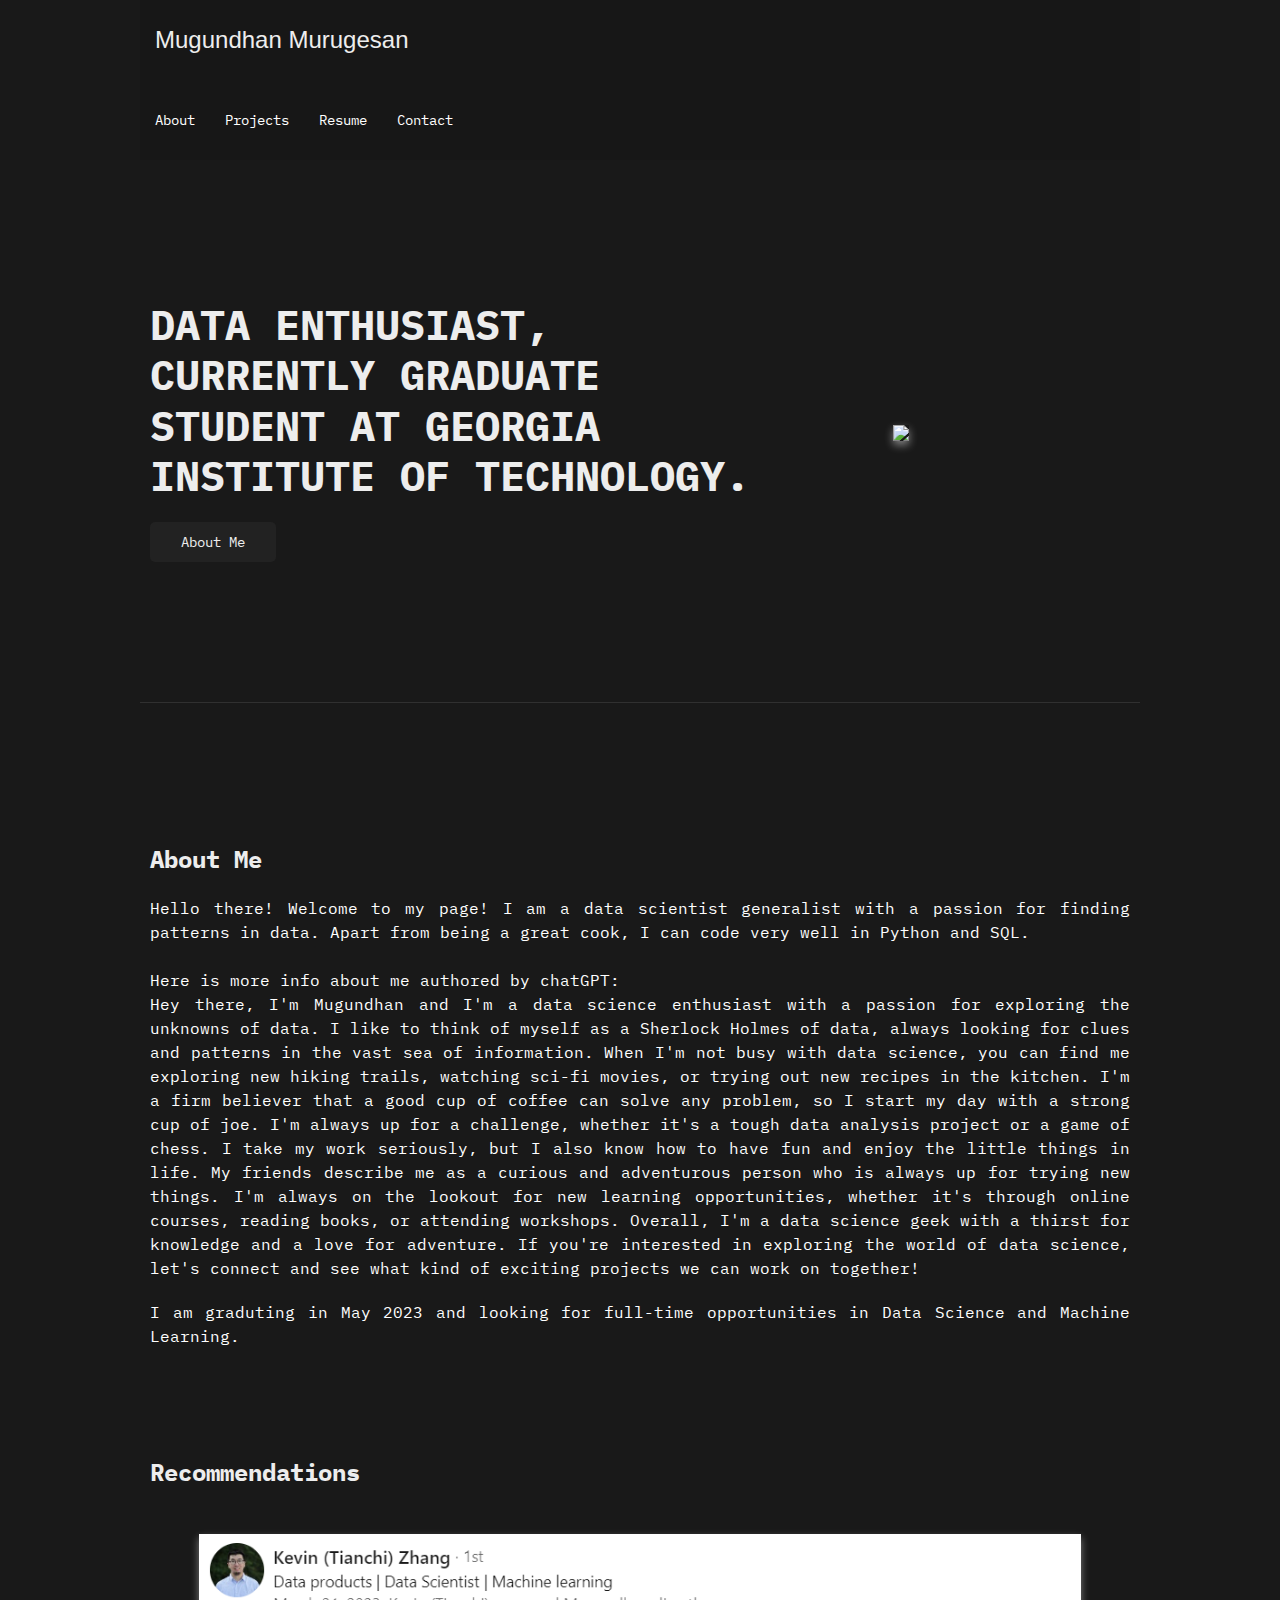
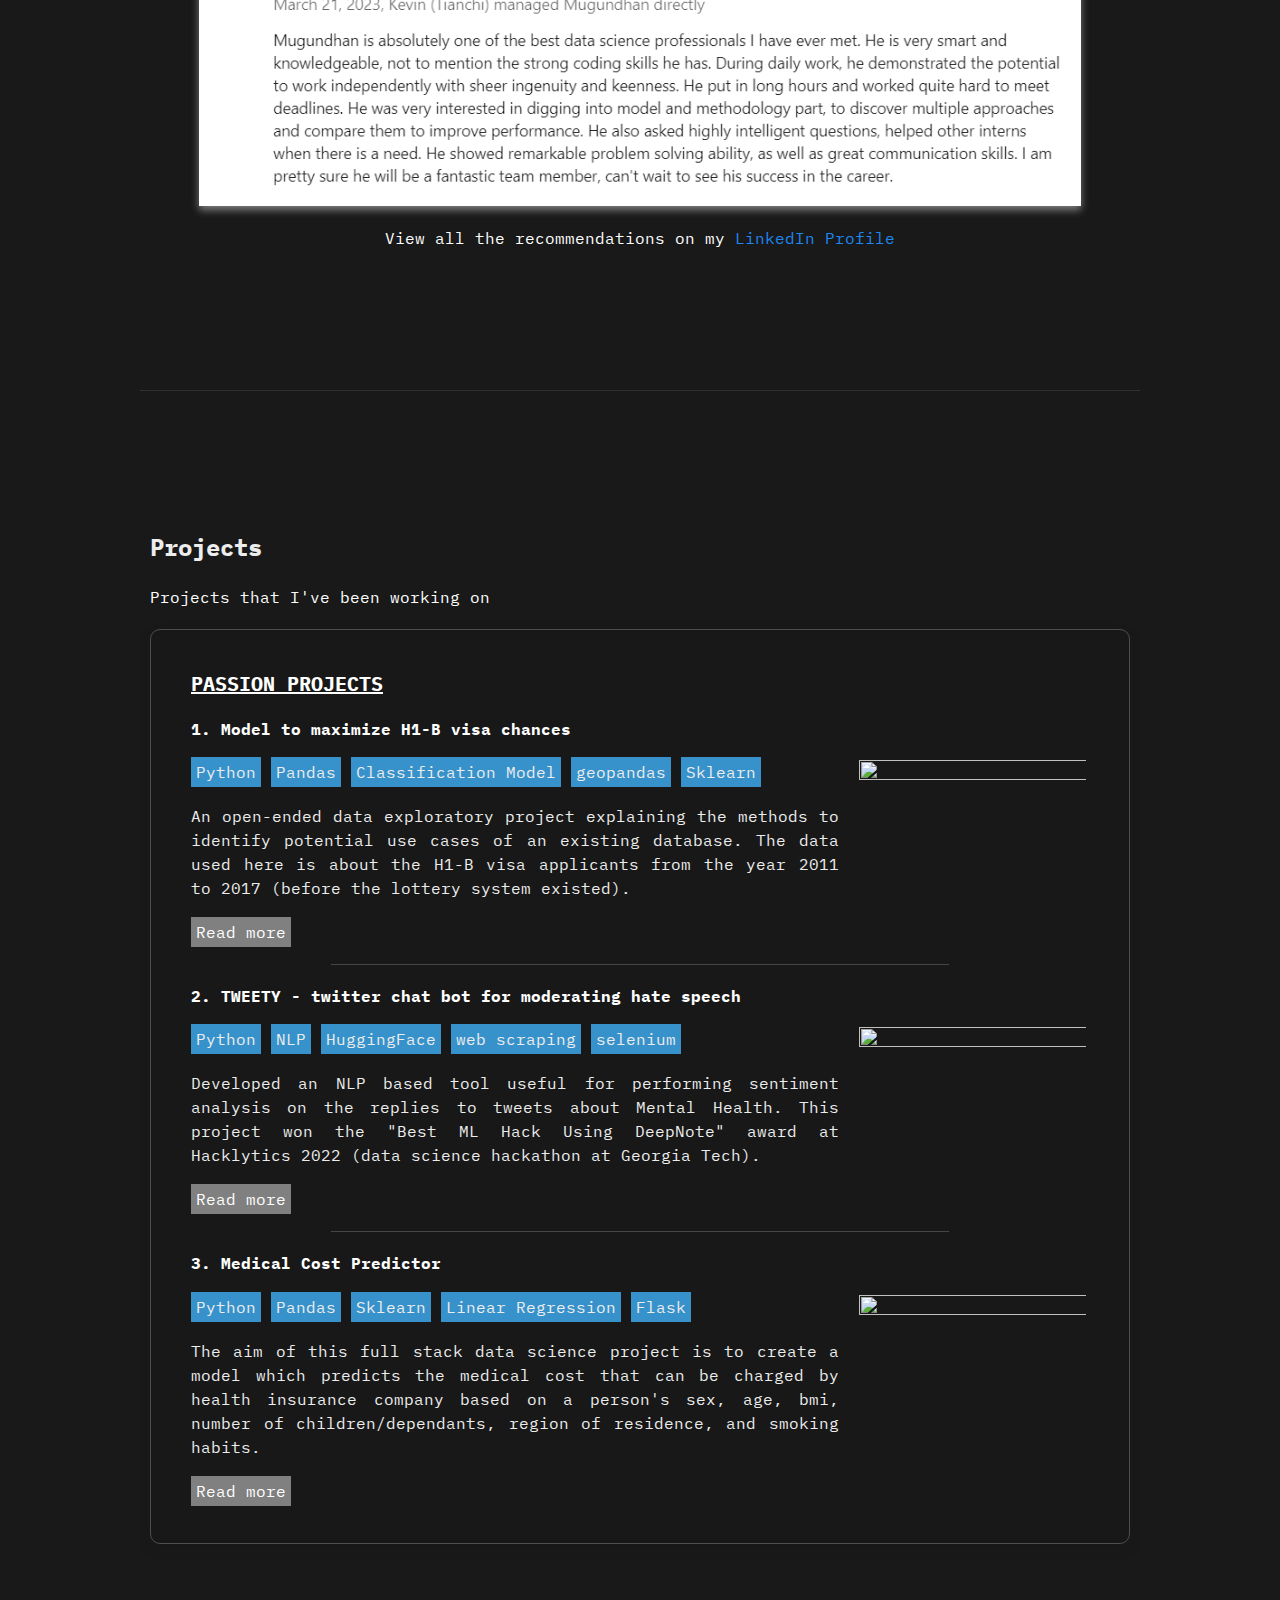
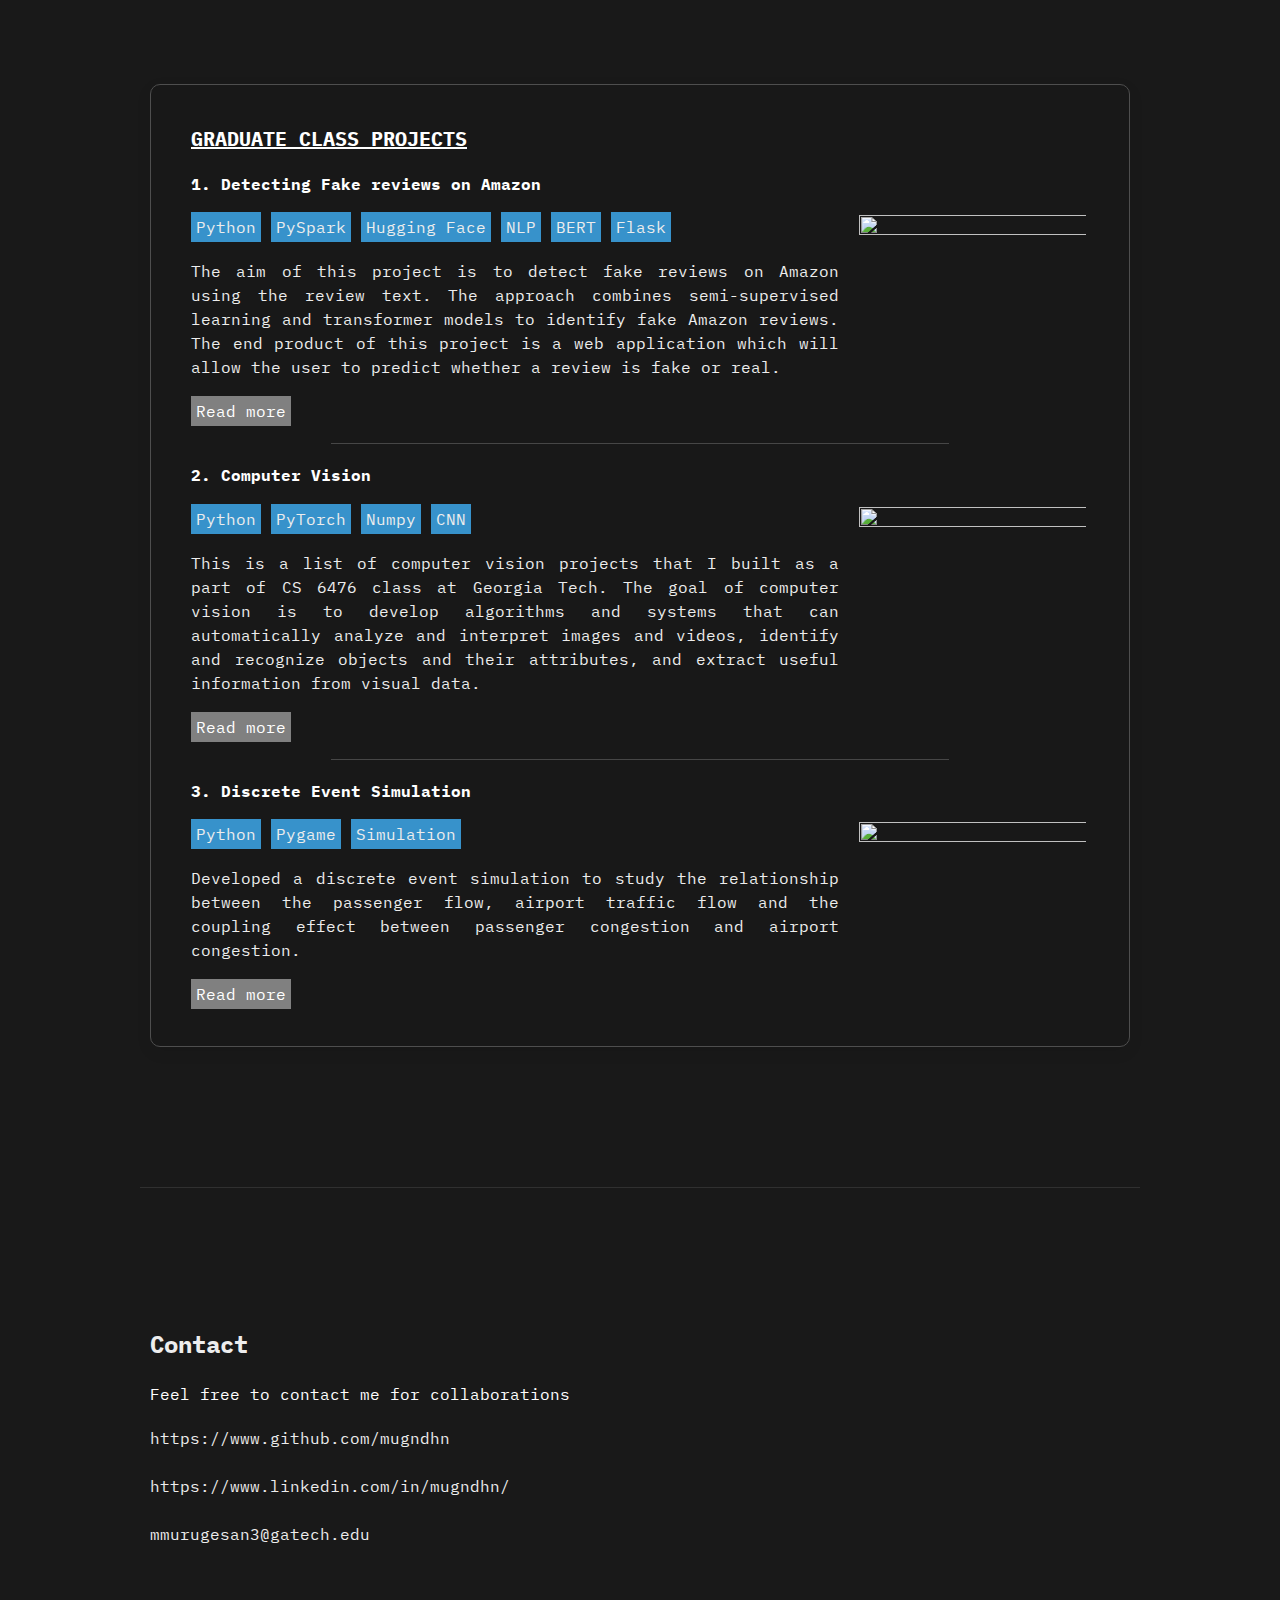
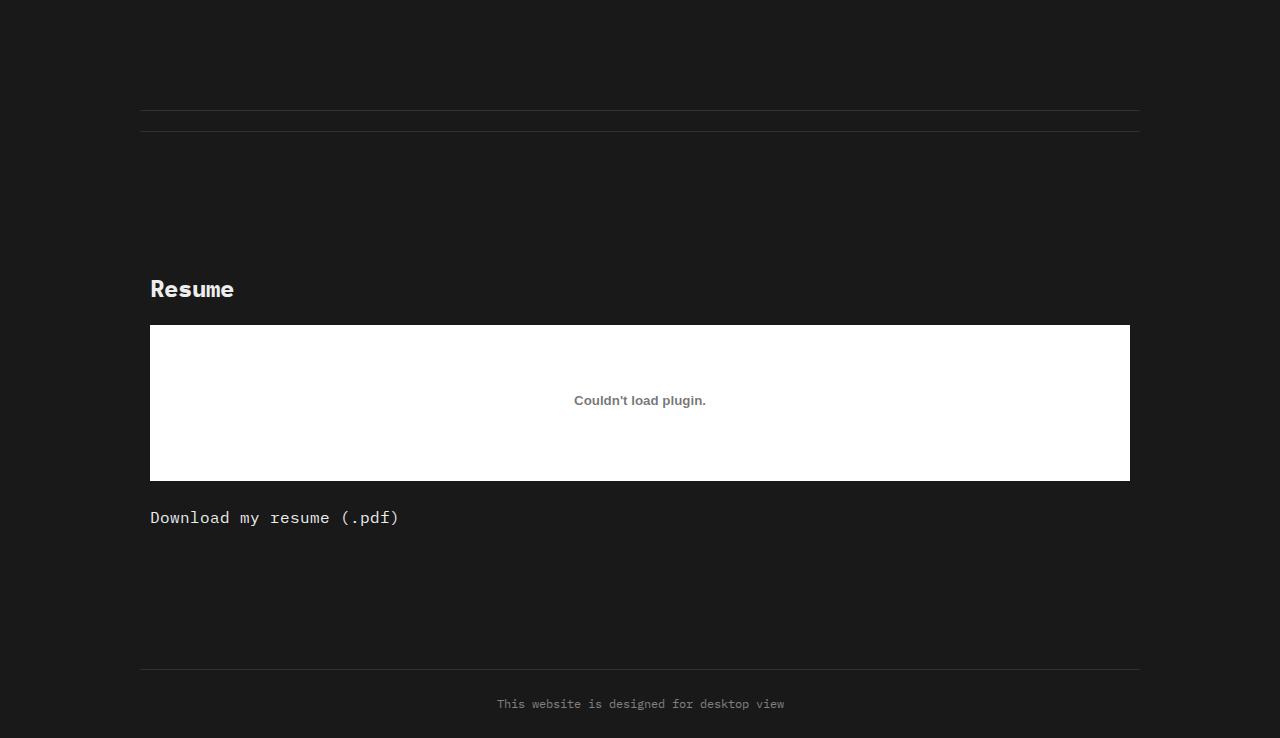
==== index.html @ a75c5e51 "portfolio" ====
<!DOCTYPE html>
<html lang="en">
<head>
    <meta charset="UTF-8">
    <meta http-equiv="X-UA-Compatible" content="IE=edge">
    <meta name="viewport" content="width=device-width, initial-scale=1.0">
    <link rel="stylesheet" href="css/uikit.css">
    <link rel="stylesheet" href="css/styles.css">
    <script src="js/uikit.js"></script>
    <script src="js/uikit-icons.js"></script>
    <script> 
    function forceDownload(link){
    var url = link.getAttribute("data-href");
    var fileName = link.getAttribute("download");
    link.innerText = "...";
    var xhr = new XMLHttpRequest();
    xhr.open("GET", url, true);
    xhr.responseType = "blob";
    xhr.onload = function(){
        var urlCreator = window.URL || window.webkitURL;
        var imageUrl = urlCreator.createObjectURL(this.response);
        var tag = document.createElement('a');
        tag.href = imageUrl;
        tag.download = fileName;
        document.body.appendChild(tag);
        tag.click();
        document.body.removeChild(tag);
        link.innerText="Download";
    }
    xhr.send();
}
    </script>
    <title>Mugundhan Murugesan - Portfolio</title>
</head>
<body>
<!-- Navigation Bar -->
    <nav class="uk-navbar-container uk-margin-small-left uk-margin-small-right uk-visible@m uk-margin-xlarge-left uk-margin-xlarge-right" uk-navbar uk-sticky="sel-target: .uk-navbar-container; cls-active: uk-navbar-sticky">

    <div class="uk-navbar-left">
        <a href="" class="uk-navbar-item uk-logo uk-light">Mugundhan Murugesan</a>
    </div>
    <div class="uk-navbar-right">

        <ul class="uk-navbar-nav uk-light">
            <li><a class="uk-button-text uk-text-capitalize" href="#about" uk-scroll>About</a></li>
            <li><a class="uk-button-text uk-text-capitalize" href="#passionprojects" uk-scroll>Projects</a></li>
            <li><a class="uk-button-text uk-text-capitalize" href="#resume" uk-scroll>Resume</a></li>
            <li><a class="uk-button-text uk-text-capitalize" href="#contact" uk-scroll>Contact</a></li>
            <!-- <li><a class="uk-button-text uk-text-capitalize" href="mailto:mmurugesan3@gatech.edu" uk-scroll>Contact</a></li> -->

        </ul>

    </div>
</nav>
<!-- Navigation Bar Ends  -->

<!-- Navigation Bar Mobile -->
<nav class="uk-navbar-container uk-margin-small-left uk-margin-small-right uk-hidden@m uk-margin-xlarge-left uk-margin-xlarge-right" uk-navbar uk-sticky="sel-target: .uk-navbar-container; cls-active: uk-navbar-sticky">
    
    <div class="uk-navbar-left">
        <a href="" class="uk-navbar-item uk-logo uk-light">Mugundhan Murugesan</a>
    </div>
    <div class="uk-navbar-right">

        <ul class="uk-navbar-nav uk-light">
            <li><button uk-toggle="target: #offcanvas-nav" type="button" uk-navbar-toggle-icon></button></li>

        </ul>

    </div>
</nav>
<!-- Change This -->
<div id="offcanvas-nav" uk-offcanvas="overlay: true">
    <div class="uk-offcanvas-bar uk-flex uk-flex-column">

        <ul class="uk-nav uk-nav-primary uk-nav-center uk-margin-auto-vertical">
            <li class="uk-active"><a href="#" uk-scroll>Home</a></li>
            <li class="uk-active"><a href="#about" uk-scroll>About</a></li>
            <li class="uk-active"><a href="#passionprojects" uk-scroll>Projects</a></li>
            <li class="uk-active"><a href="#resume" uk-scroll>Resume</a></li>
            <li><a class="uk-button-text uk-text-capitalize" href="#contact" uk-scroll>Contact</a></li>
            <!-- <li class="uk-active"><a href="mailto:mmurugesan3@gatech.edu">Contact</a></li> - change to ur email -->

        </ul>

    </div>
</div>

<!-- Navigation Bar Mobile Ends -->
<!-- Home -->
<section class="uk-margin-small-left uk-margin-small-right uk-margin-xlarge-top uk-margin-xlarge-bottom">

    <div class="container">
    <div>
    <h1 class="uk-margin-xlarge-left uk-light uk-text-left uk-margin-xlarge-right" > 
    DATA ENTHUSIAST, CURRENTLY GRADUATE STUDENT AT GEORGIA INSTITUTE OF TECHNOLOGY.</h1>
    <a href="#about" class="uk-margin-xlarge-left uk-text-capitalize uk-button uk-button-secondary" uk-scroll>About Me</a>
    </div>
        <div class="image">
          <img src="img/pic.jpeg" width="70%" height="70%" style="box-shadow: 0 4px 8px 0 rgba(255, 255, 255, 0.452); transition: 0.3s;">
        </div>
      </div>

</section>

<!-- Home Ends -->


<hr class="uk-margin-xlarge-top uk-margin-xlarge-left uk-margin-xlarge-right">

<!-- About Me -->
<section id="about" class="uk-margin-small-left uk-margin-small-right uk-margin-xlarge-top uk-margin-xlarge-bottom">
<h3 class="uk-margin-xlarge-left uk-light">About Me</h3>
<!-- Change here to ur paragraph -->
<p align="justify" class="uk-margin-xlarge-left uk-margin-xlarge-right">Hello there! Welcome to my page! I am a data scientist generalist with a passion for finding patterns in data. 
    Apart from being a great cook, I can code very well in Python and SQL. <br><br>Here is more info about me authored by chatGPT:  <br>
    Hey there, I'm Mugundhan and I'm a data science enthusiast with a passion for exploring the unknowns of data. I like to think of myself as a Sherlock Holmes of data, always looking for clues and patterns in the vast sea of information.

When I'm not busy with data science, you can find me exploring new hiking trails, watching sci-fi movies, or trying out new recipes in the kitchen. I'm a firm believer that a good cup of coffee can solve any problem, so I start my day with a strong cup of joe.

I'm always up for a challenge, whether it's a tough data analysis project or a game of chess. I take my work seriously, but I also know how to have fun and enjoy the little things in life.

My friends describe me as a curious and adventurous person who is always up for trying new things. I'm always on the lookout for new learning opportunities, whether it's through online courses, reading books, or attending workshops.

Overall, I'm a data science geek with a thirst for knowledge and a love for adventure. If you're interested in exploring the world of data science, let's connect and see what kind of exciting projects we can work on together! 
</p> 
<p align="justify" class="uk-margin-xlarge-left uk-margin-xlarge-right">I am graduting in May 2023 and looking for full-time opportunities in Data Science and Machine Learning.</p>
<a href="https://www.github.com/mugndhn" target="_blank" rel="noopener noreferrer" class="uk-margin-xlarge-left uk-light uk-button-text" uk-icon="github"></a>&nbsp;
<a href="https://www.linkedin.com/in/mugndhn/" target="_blank" rel="noopener noreferrer" class=" uk-light uk-button-text" uk-icon="linkedin"></a>&nbsp;
<a href="mailto:mmurugesan3@gatech.edu" class=" uk-light uk-button-text" uk-icon="mail"></a>
<br>
<br>

<h3 class="uk-margin-xlarge-left uk-light">Recommendations</h3>
<br>
<div >
<center><img src="img/kevin.PNG" width="70%" height="70%" style="box-shadow: 0 4px 8px 0 rgba(255, 255, 255, 0.452); transition: 0.3s;"></div></center>
<p align="center">View all the recommendations on my <a href="https://www.linkedin.com/in/mugndhn/" target="_blank" rel="noopener noreferrer">LinkedIn Profile</a></p>
<!-- About Me Ends -->


</section>

<!-- Projects Section -->
<hr class="uk-margin-xlarge-left uk-margin-xlarge-right">
<section id="passionprojects" class="uk-margin-small-left uk-margin-small-right uk-margin-xlarge-top uk-margin-xlarge-bottom">
<h3 class="uk-margin-xlarge-left uk-light">Projects</h3>
<p class="uk-margin-xlarge-left">Projects that I've been working on</p>
<!-- PASSION PROJECTS -->
<div class="uk-margin-xlarge-left uk-margin-xlarge-right">
    <!-- Change all of this to ur projects -->
    <div class="uk-margin uk-card uk-card-secondary uk-card-body ">

        <h4><u>PASSION PROJECTS</u></h4>
        <!-- project 1 -->
        <a href="proj1.1.html"><h5>1. Model to maximize H1-B visa chances </h5></a>
        <span class="skills" >Python</span>&nbsp;<span class="skills" >Pandas</span>&nbsp;<span class="skills" >Classification Model</span>&nbsp;<span class="skills" >geopandas</span>&nbsp;<span class="skills" >Sklearn</span>&nbsp;
        
            <img src='img/h1b.jpg' style='float: right;padding: 0px 3px 10px 20px;' width="250px" height="150px" />
        <p align="justify">An open-ended data exploratory project explaining the methods to identify potential use cases of an existing database. The data used here is about the H1-B visa applicants from the year 2011 to 2017 (before the lottery system existed).</p>
        <a class="readmore" href="proj1.1.html">
            <span>
            </span> Read more </a>
        <hr class="uk-margin-xlarge-left uk-margin-xlarge-right">
        <!-- project 2 -->
        <a href="proj1.2.html"><h5>2. TWEETY - twitter chat bot for moderating hate speech</h5></a>
        <span class="skills" >Python</span>&nbsp;<span class="skills" >NLP</span>&nbsp;<span class="skills" >HuggingFace</span>&nbsp;<span class="skills" >web scraping</span>&nbsp;<span class="skills" >selenium</span>&nbsp;
        <img src='img/twitter.jpg' style='float: right;padding: 0px 3px 10px 20px;' width="250px" height="150px" />
        <p align="justify">Developed an NLP based tool useful for performing sentiment analysis on the replies to tweets about Mental Health. This project won the "Best ML Hack Using DeepNote" award at Hacklytics 2022 (data science hackathon at Georgia Tech).</p>
        <a class="readmore" href="proj1.2.html">
            <span>
            </span> Read more </a>
        <hr class="uk-margin-xlarge-left uk-margin-xlarge-right">
        <!-- project 2 -->
        <a href="proj1.3.html"><h5>3. Medical Cost Predictor</h5></a>
        <span class="skills" >Python</span>&nbsp;<span class="skills" >Pandas</span>&nbsp;<span class="skills" >Sklearn</span>&nbsp;<span class="skills" >Linear Regression</span>&nbsp;<span class="skills" >Flask</span>&nbsp;
        <img src='img/med.jpg' style='float: right;padding: 0px 3px 10px 20px;' width="250px" height="150px" />
        <p align="justify">The aim of this full stack data science project is to create a model which predicts the medical cost that can be charged by health insurance company based on a person's sex, age, bmi, number of children/dependants, region of residence, and smoking habits.</p>
        <a class="readmore" href="proj1.3.html">
            <span>
            </span> Read more </a>            
        </div>
    </div>
</section>
<section id="classprojects" class="uk-margin-small-left uk-margin-small-right uk-margin-xlarge-top uk-margin-xlarge-bottom">
<!-- GRADUATE CLASS PROJECTS -->
<div class="uk-margin-xlarge-left uk-margin-xlarge-right">
    <!-- Change all of this to ur projects -->
    <div class="uk-margin uk-card uk-card-secondary uk-card-body ">

        <h4><u>GRADUATE CLASS PROJECTS</u></h4>
        <!-- project 1 -->
        <!-- project 2 -->
        <a href="proj2.1.html"><h5>1. Detecting Fake reviews on Amazon</h5></a>
        <span class="skills" >Python</span>&nbsp;<span class="skills" >PySpark</span>&nbsp;<span class="skills" >Hugging Face</span>&nbsp;<span class="skills" >NLP</span>&nbsp;<span class="skills" >BERT</span>&nbsp;<span class="skills" >Flask</span>&nbsp;
        <img src='img/amazon.png' style='float: right;padding: 0px 3px 10px 20px;' width="250px" height="150px" />
        <p align="justify">The aim of this project is to detect fake reviews on Amazon using the review text. The approach combines semi-supervised learning and transformer models to identify fake Amazon reviews. The end product of this project is a web application which will allow the user to predict whether a review is fake or real.</p>
        <a class="readmore" href="proj2.1.html">
            <span>
            </span> Read more </a>
        <hr class="uk-margin-xlarge-left uk-margin-xlarge-right">
        <!-- project 2 -->
        <a href="proj2.2.html"><h5>2. Computer Vision</h5></a>
        <span class="skills" >Python</span>&nbsp;<span class="skills" >PyTorch</span>&nbsp;<span class="skills" >Numpy</span>&nbsp;<span class="skills" >CNN</span>&nbsp;
        <img src='img/cv.jpg' style='float: right;padding: 0px 3px 10px 20px;' width="250px" height="150px" />
        <p align="justify">This is a list of computer vision projects that I built as a part of CS 6476 class at Georgia Tech. The goal of computer vision is to develop algorithms and systems that can automatically analyze and interpret images and videos, identify and recognize objects and their attributes, and extract useful information from visual data. </p>
        <a class="readmore" href="proj2.2.html">
            <span>
            </span> Read more </a>
            <hr class="uk-margin-xlarge-left uk-margin-xlarge-right">
        <!-- project 2 -->
        <a href="proj2.3.html"><h5>3. Discrete Event Simulation</h5></a>
        <span class="skills" >Python</span>&nbsp;<span class="skills" >Pygame</span>&nbsp;<span class="skills" >Simulation</span>&nbsp;
        <img src='img/airport.jpg' style='float: right;padding: 0px 3px 10px 20px;' width="250px" height="150px" />
        <p align="justify">Developed a discrete event simulation to study the relationship between the passenger flow, airport traffic flow and the coupling effect between passenger congestion and airport congestion.</p>
            <a class="readmore" href="proj2.3.html">
            <span>
            </span> Read more </a>            
        </div>
    </div>
</section>
</div>
<!-- Projects Section Ends -->

</section>

<!-- Contact Section -->
<hr class="uk-margin-xlarge-left uk-margin-xlarge-right">
<section id="contact" class="uk-margin-small-left uk-margin-small-right uk-margin-xlarge-top uk-margin-xlarge-bottom">
<h3 class="uk-margin-xlarge-left uk-light">Contact</h3>
<p class="uk-margin-xlarge-left">Feel free to contact me for collaborations</p>

<div class="uk-margin-xlarge-left uk-margin-xlarge-right">
    <!-- Change all of this to ur projects -->
        <a href="" class = "uk-light uk-button-text" uk-icon="github"></a> 
        <a class=" uk-light" href="https://www.github.com/mugndhn" target="_blank" rel="noopener noreferrer"> <span uk-icon="link"> </span> https://www.github.com/mugndhn </a> <br> <br>
        <a href="" class=" uk-light uk-button-text" uk-icon="linkedin"></a>
        <a class=" uk-light" href="https://www.linkedin.com/in/mugndhn/" target="_blank" rel="noopener noreferrer"> <span uk-icon="link"> </span> https://www.linkedin.com/in/mugndhn/ </a> <br> <br>
        <a href="" class=" uk-light uk-button-text" uk-icon="mail"></a>
        <a class=" uk-light" href="mailto:mmurugesan3@gatech.edu"> <span uk-icon="link"> </span> mmurugesan3@gatech.edu </a> <br> <br> 
    </div>
</section>
<hr class="uk-margin-xlarge-left uk-margin-xlarge-right">
</div>
<!-- Contact Section Ends -->
  
</section>

<!-- Resume Section -->
<hr class="uk-margin-xlarge-left uk-margin-xlarge-right">
<section id="resume" class="uk-margin-small-left uk-margin-small-right uk-margin-xlarge-top uk-margin-xlarge-bottom">
<h3 class="uk-margin-xlarge-left uk-light">Resume</h3>

<div class="uk-margin-xlarge-left uk-margin-xlarge-right">
    <!-- Change all of this to ur projects -->
    <div class="resume">
        <!-- <h4>Project Name</h4> -->
        <embed src="lib/Mugundhan_Resume_00001.svg" type="application/pdf"   height="100%" width="100%">
        <a class="uk-light uk-button-text" href="lib/Mugundhan_Resume.pdf" target="_blank" rel="noopener noreferrer" download="Mugundhan_Murugesan_Resume.pdf" > 
        </div> <br>
            <span uk-icon="icon: link" class="uk-light uk-button-text"> </span> Download my resume (.pdf) </a>


</section>
<hr class="uk-margin-xlarge-left uk-margin-xlarge-right">
</div>
<!-- Resume Section Ends -->
<div align="center" class="uk-margin-xlarge-left uk-margin-xlarge-right"   >
    <small align="center" style="font-size: 12px; color: grey">This website is designed for desktop view</small>
  </div>
<br>
</body>
</html>
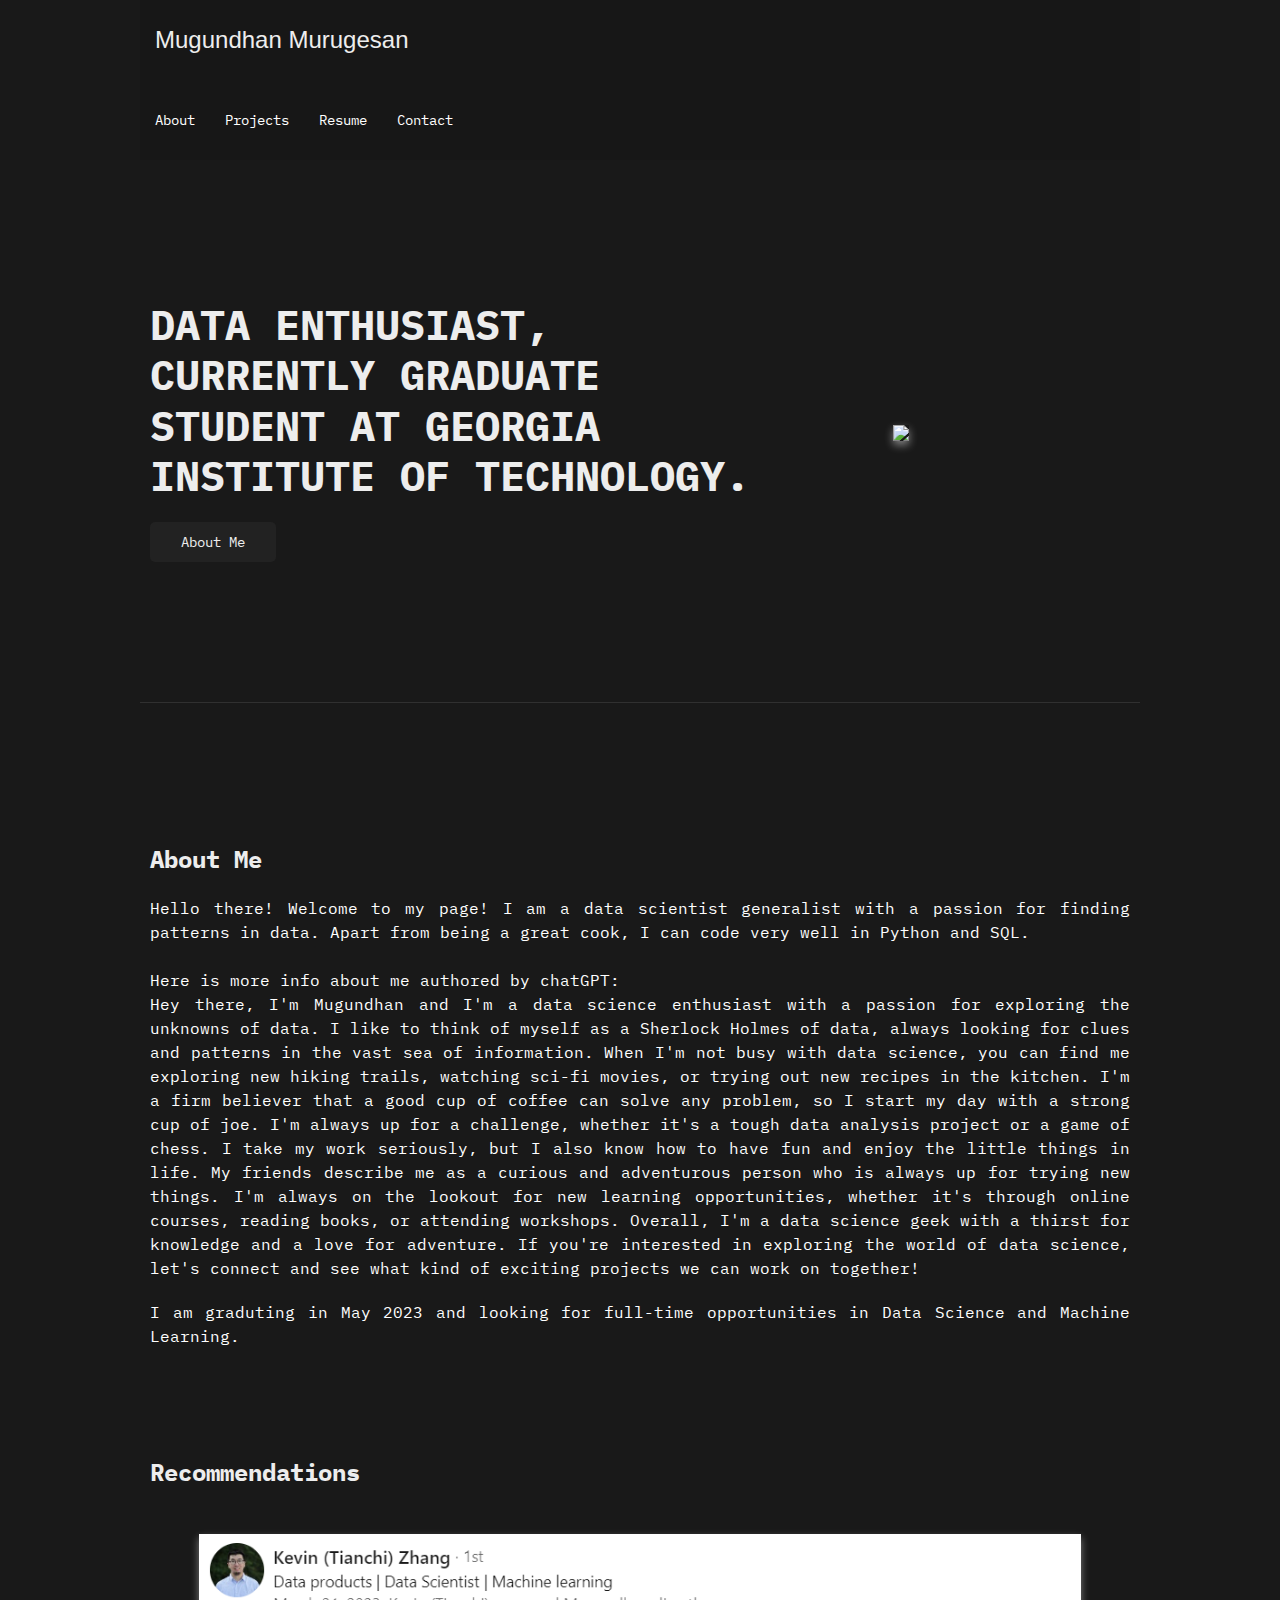
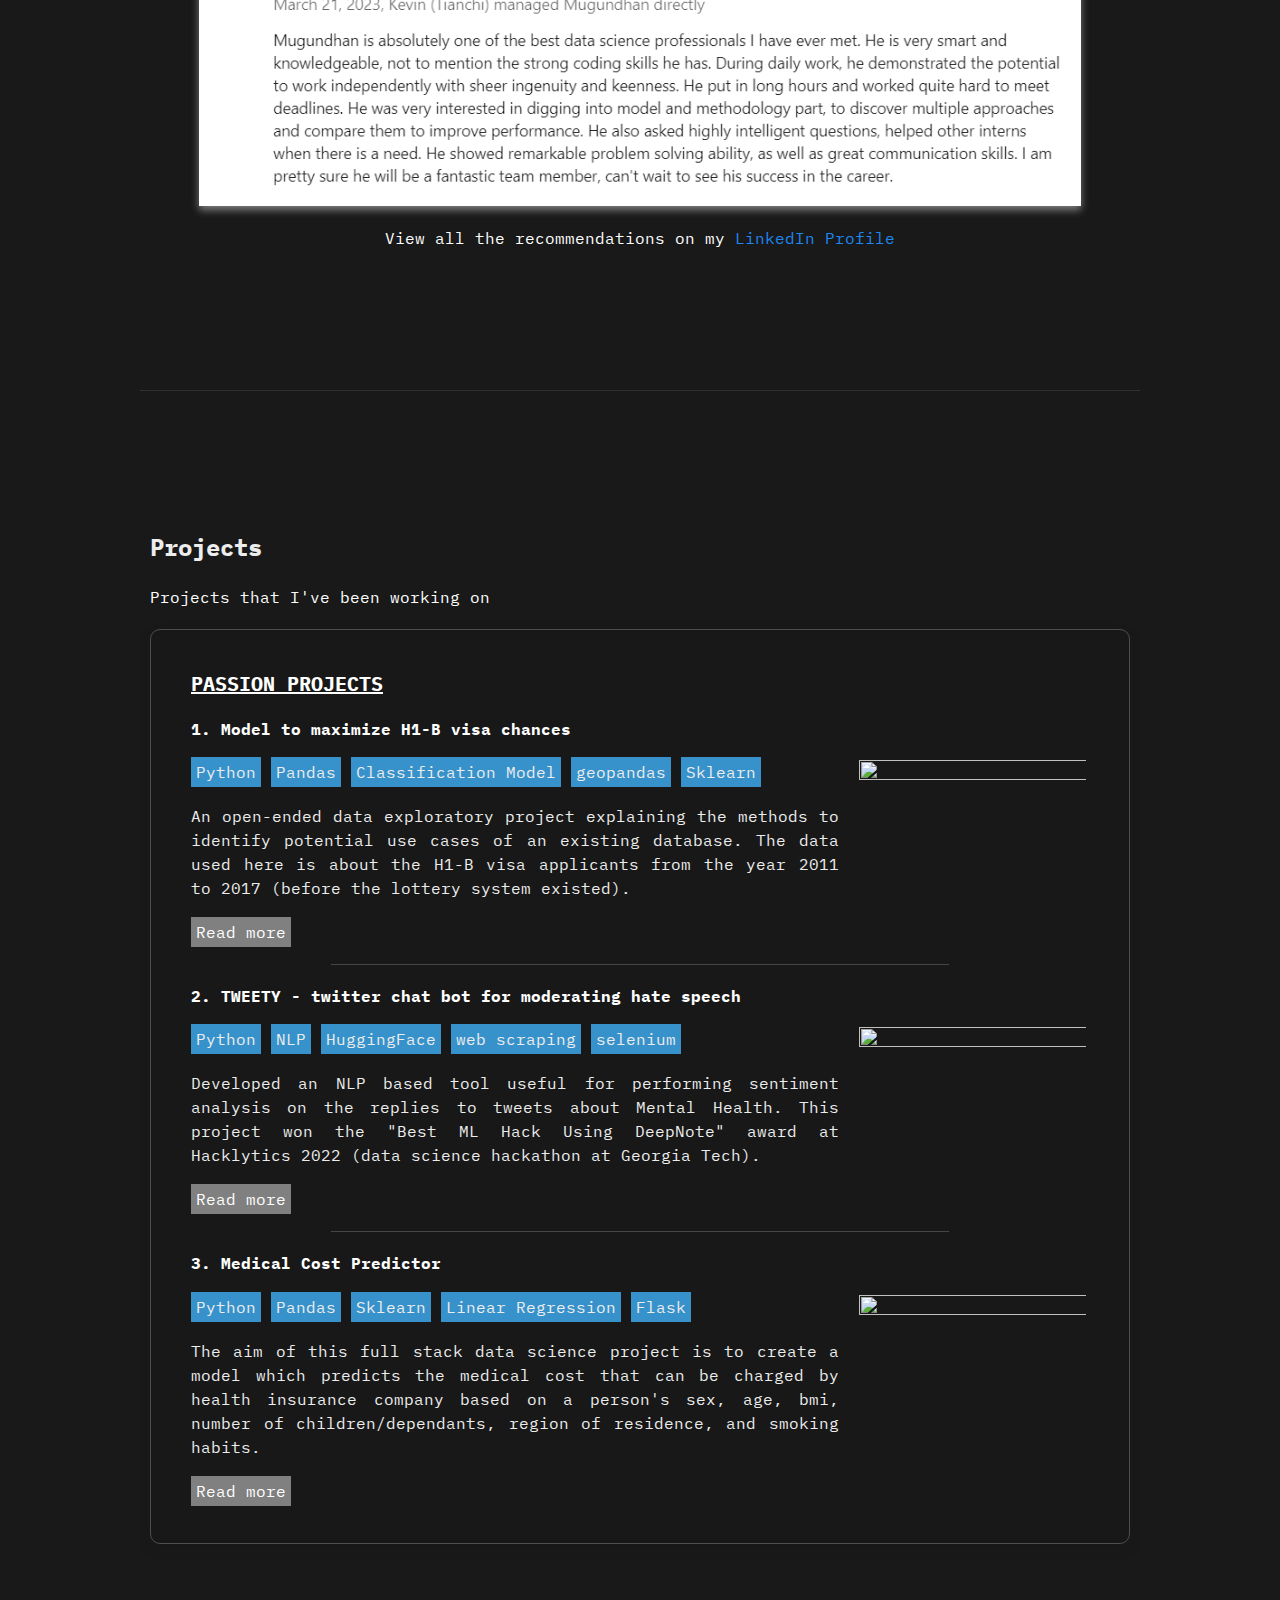
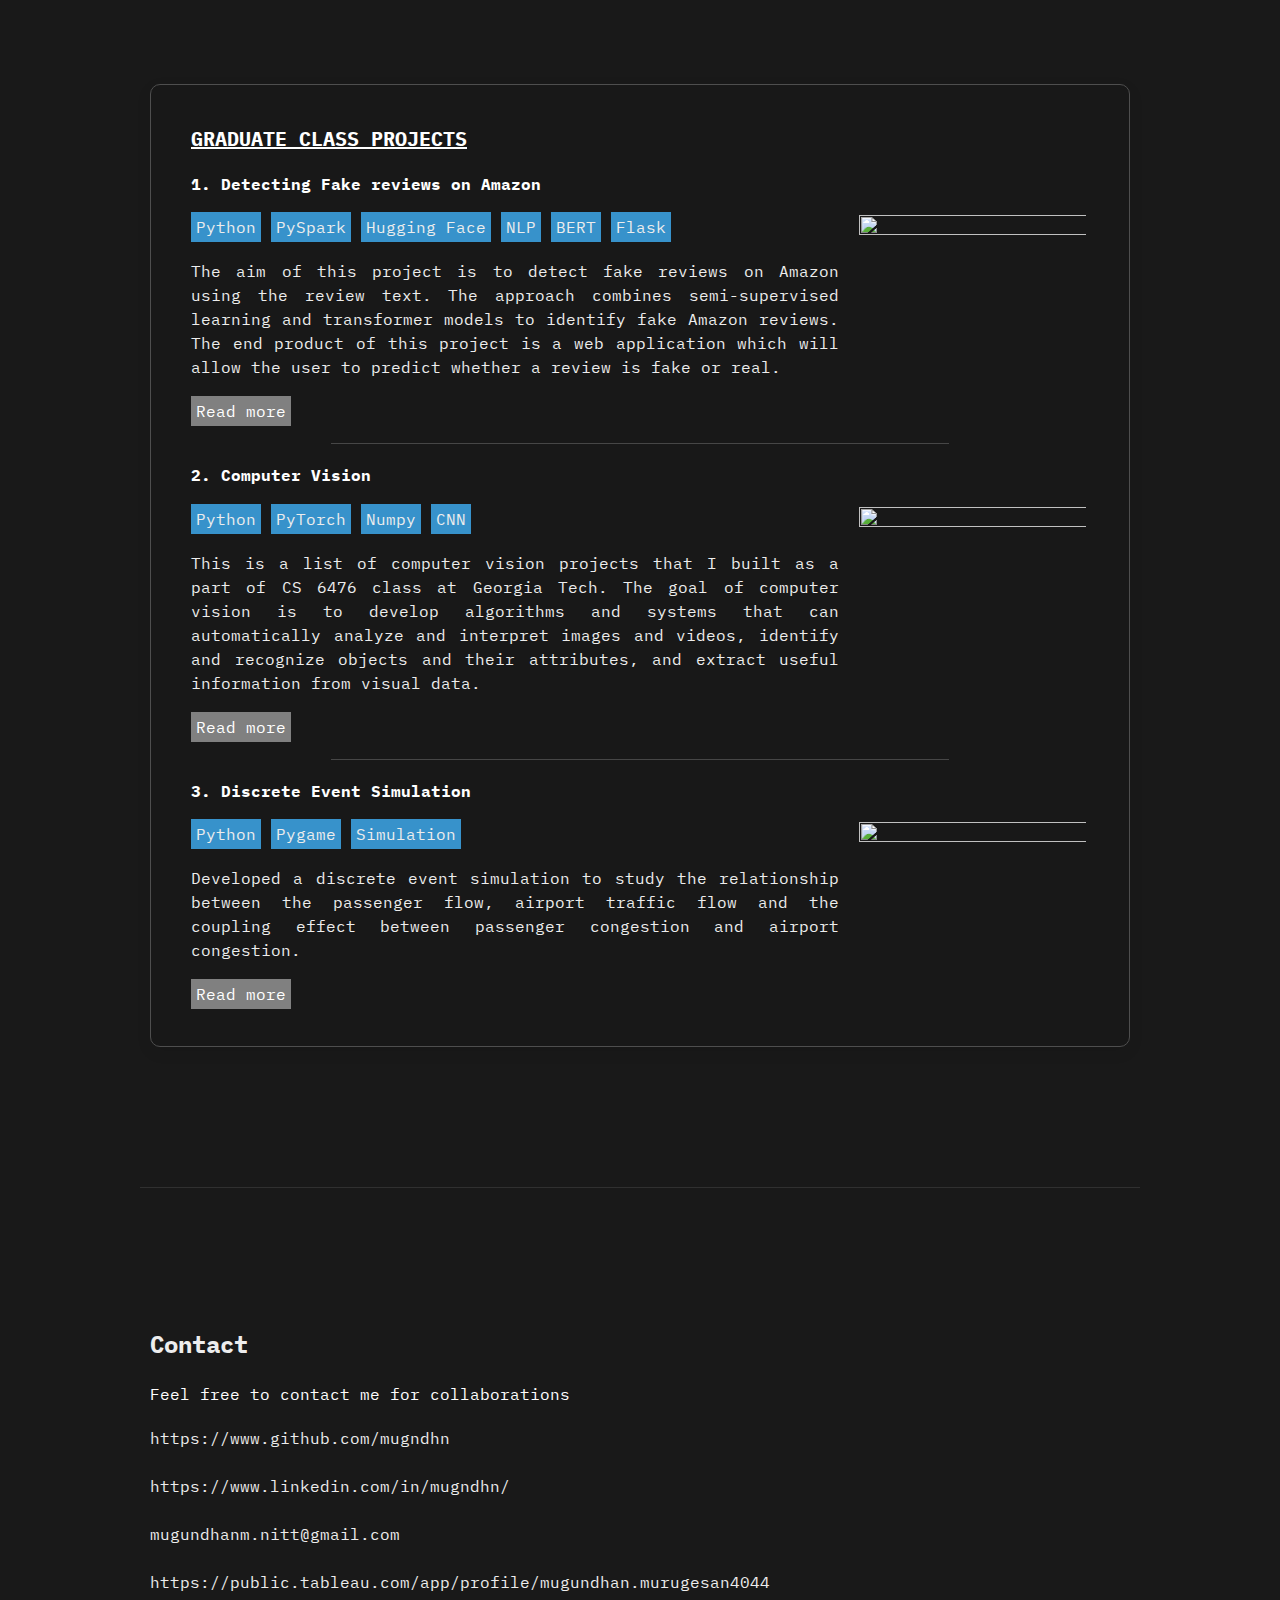
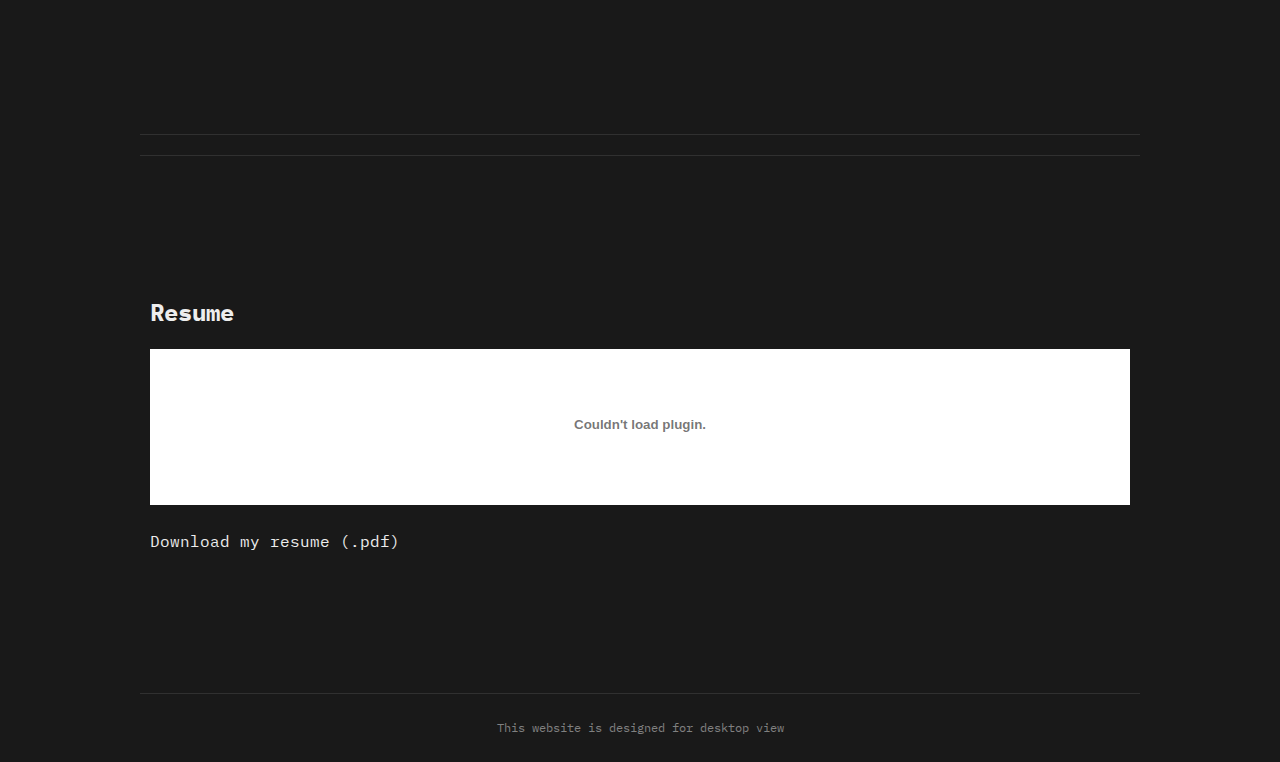
==== commit 9e5ff7cb: "added tableau" ====
--- a/index.html
+++ b/index.html
@@ -237,7 +237,9 @@
         <a href="" class=" uk-light uk-button-text" uk-icon="linkedin"></a>
         <a class=" uk-light" href="https://www.linkedin.com/in/mugndhn/" target="_blank" rel="noopener noreferrer"> <span uk-icon="link"> </span> https://www.linkedin.com/in/mugndhn/ </a> <br> <br>
         <a href="" class=" uk-light uk-button-text" uk-icon="mail"></a>
-        <a class=" uk-light" href="mailto:mmurugesan3@gatech.edu"> <span uk-icon="link"> </span> mmurugesan3@gatech.edu </a> <br> <br> 
+        <a class=" uk-light" href="mailto:mugundhanm.nitt@gmail.com"> <span uk-icon="link"> </span> mugundhanm.nitt@gmail.com </a> <br> <br>
+        <i href="" class=" uk-light uk-button-text" uk-icon="laptop"></i>
+        <a class=" uk-light" href="https://public.tableau.com/app/profile/mugundhan.murugesan4044" target="_blank" rel="noopener noreferrer"> <span uk-icon="link"> </span> https://public.tableau.com/app/profile/mugundhan.murugesan4044 </a> 
     </div>
 </section>
 <hr class="uk-margin-xlarge-left uk-margin-xlarge-right">
